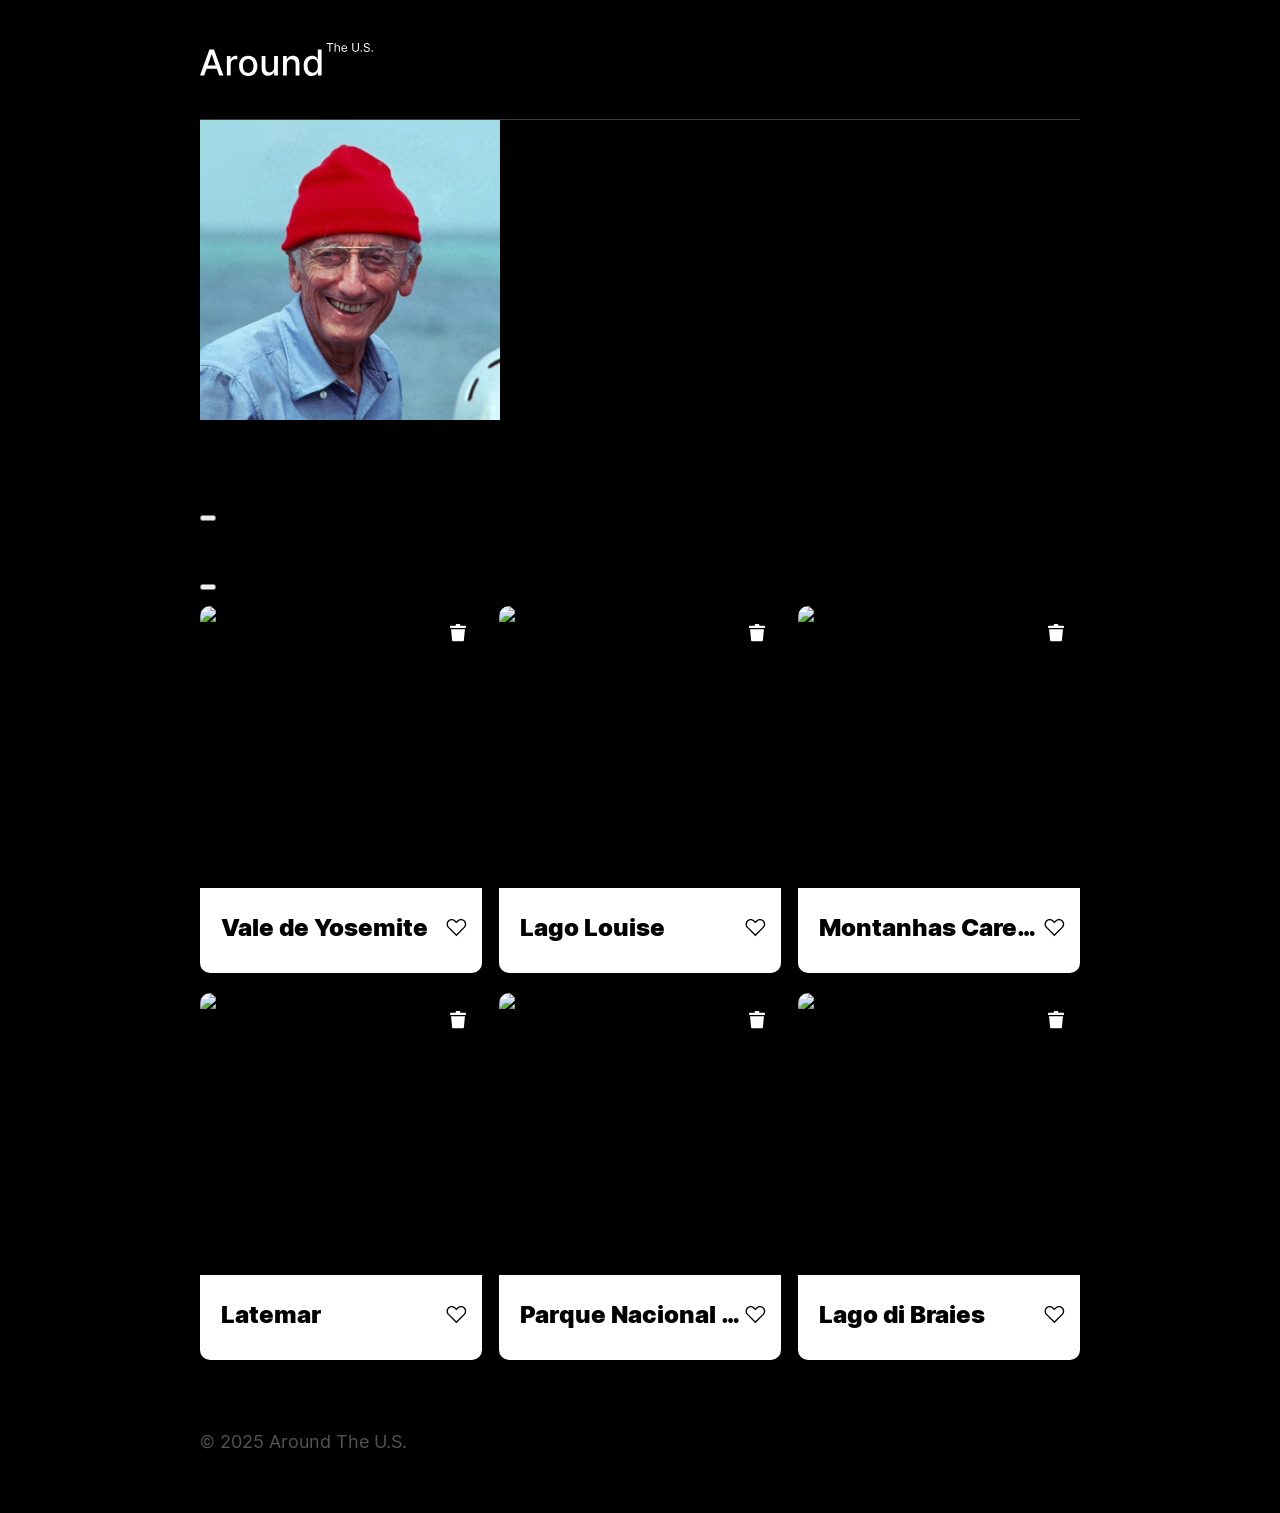
==== index.html @ 59db9837 "Initial commit" ====
<!DOCTYPE html>
<html lang="pt">
  <head>
    <meta charset="UTF-8" />
    <meta content="width=device-width, initial-scale=1.0" name="viewport" />
    <meta content="ie=edge" http-equiv="X-UA-Compatible" />
    <title>Around The U.S.</title>
    <link href="./pages/index.css" rel="stylesheet" />
  </head>
  <body class="page">
    <div class="page__content">
      <header class="header page__section">
        <img
          alt="Logotipo Around The U.S."
          class="logo header__logo"
          src="./images/logo.svg"
        />
      </header>
      <main class="content">
        <section class="profile page__section">
          <img class="profile__image" src="./images/avatar.jpg" alt="Avatar" />
          <div class="profile__info">
            <h1 class="profile__title">Jacques Cousteau</h1>
            <button
              aria-label="Editar perfil"
              class="profile__edit-button"
              type="button"
            ></button>
            <p class="profile__description">Explorador</p>
          </div>
          <button
            aria-label="Adicionar cartão"
            class="profile__add-button"
            type="button"
          ></button>
        </section>
        <section class="cards page__section">
          <ul class="cards__list">
            <li class="card">
              <img
                class="card__image"
                src="https://practicum-content.s3.us-west-1.amazonaws.com/web-code/moved_yosemite.jpg"
                alt="Vale de Yosemite"
              />
              <button
                aria-label="Excluir cartão"
                class="card__delete-button"
                type="button"
              ></button>
              <div class="card__description">
                <h2 class="card__title">Vale de Yosemite</h2>
                <button
                  aria-label="Botão de curtir"
                  class="card__like-button"
                  type="button"
                ></button>
              </div>
            </li>
            <li class="card">
              <img
                class="card__image"
                src="https://practicum-content.s3.us-west-1.amazonaws.com/web-code/moved_lake-louise.jpg"
                alt="Lago Louise"
              />
              <button
                aria-label="Excluir cartão"
                class="card__delete-button"
                type="button"
              ></button>
              <div class="card__description">
                <h2 class="card__title">Lago Louise</h2>
                <button
                  aria-label="Botão de curtir"
                  class="card__like-button"
                  type="button"
                ></button>
              </div>
            </li>
            <li class="card">
              <img
                class="card__image"
                src="https://practicum-content.s3.us-west-1.amazonaws.com/web-code/moved_bald-mountains.jpg"
                alt="Montanhas Carecas"
              />
              <button
                aria-label="Excluir cartão"
                class="card__delete-button"
                type="button"
              ></button>
              <div class="card__description">
                <h2 class="card__title">Montanhas Carecas</h2>
                <button
                  aria-label="Botão de curtir"
                  class="card__like-button"
                  type="button"
                ></button>
              </div>
            </li>
            <li class="card">
              <img
                class="card__image"
                src="https://practicum-content.s3.us-west-1.amazonaws.com/web-code/moved_latemar.jpg"
                alt="Latemar"
              />
              <button
                aria-label="Excluir cartão"
                class="card__delete-button"
                type="button"
              ></button>
              <div class="card__description">
                <h2 class="card__title">Latemar</h2>
                <button
                  aria-label="Botão de curtir"
                  class="card__like-button"
                  type="button"
                ></button>
              </div>
            </li>
            <li class="card">
              <img
                class="card__image"
                src="https://practicum-content.s3.us-west-1.amazonaws.com/web-code/moved_vanoise.jpg"
                alt="Parque Nacional da Vanoise"
              />
              <button
                aria-label="Excluir cartão"
                class="card__delete-button"
                type="button"
              ></button>
              <div class="card__description">
                <h2 class="card__title">Parque Nacional da Vanoise</h2>
                <button
                  aria-label="Botão de curtir"
                  class="card__like-button"
                  type="button"
                ></button>
              </div>
            </li>
            <li class="card">
              <img
                class="card__image"
                src="https://practicum-content.s3.us-west-1.amazonaws.com/web-code/moved_lago.jpg"
                alt="Lago di Braies"
              />
              <button
                aria-label="Excluir cartão"
                class="card__delete-button"
                type="button"
              ></button>
              <div class="card__description">
                <h2 class="card__title">Lago di Braies</h2>
                <button
                  aria-label="Botão de curtir"
                  class="card__like-button"
                  type="button"
                ></button>
              </div>
            </li>
          </ul>
        </section>
      </main>
      <footer class="footer page__section">
        <p class="footer__copyright">© 2025 Around The U.S.</p>
      </footer>
      <div class="popup" id="edit-popup">
        <div class="popup__content">
          <button
            aria-label="Fechar pop-up"
            class="popup__close"
            type="button"
          ></button>
          <h3 class="popup__title">Editar perfil</h3>
          <form class="popup__form" id="edit-profile-form">
            <input
              class="popup__input popup__input_type_name"
              name="name"
              placeholder="Nome"
              type="text"
            />
            <input
              class="popup__input popup__input_type_description"
              name="description"
              placeholder="Sobre mim"
              type="text"
            />
            <button class="button popup__button" type="submit">Salvar</button>
          </form>
        </div>
      </div>
      <div class="popup" id="new-card-popup">
        <div class="popup__content">
          <button
            aria-label="Fechar pop-up"
            class="popup__close"
            type="button"
          ></button>
          <h3 class="popup__title">Novo local</h3>
          <form class="popup__form" id="new-card-form">
            <input
              class="popup__input popup__input_type_card-name"
              name="place-name"
              placeholder="Título"
              required
              type="text"
            />
            <input
              class="popup__input popup__input_type_url"
              name="link"
              placeholder="Link de Imagem"
              required
              type="url"
            />
            <button class="button popup__button" type="submit">Criar</button>
          </form>
        </div>
      </div>
      <div class="popup" id="image-popup">
        <div class="popup__content popup__content_content_image">
          <button
            aria-label="Fechar pop-up"
            class="popup__close"
            type="button"
          ></button>
          <img alt="" class="popup__image" src="#" />
          <p class="popup__caption"></p>
        </div>
      </div>
    </div>
  </body>
</html>
---- pages/index.css ----
@import url("../vendor/normalize.css");
@import url("../vendor/fonts.css");

@import url("../blocks/page.css");
@import url("../blocks/header.css");
@import url("../blocks/content.css");
@import url("../blocks/footer.css");
@import url("../blocks/profile.css");
@import url("../blocks/cards.css");
@import url("../blocks/card.css");
@import url("../blocks/popup.css");
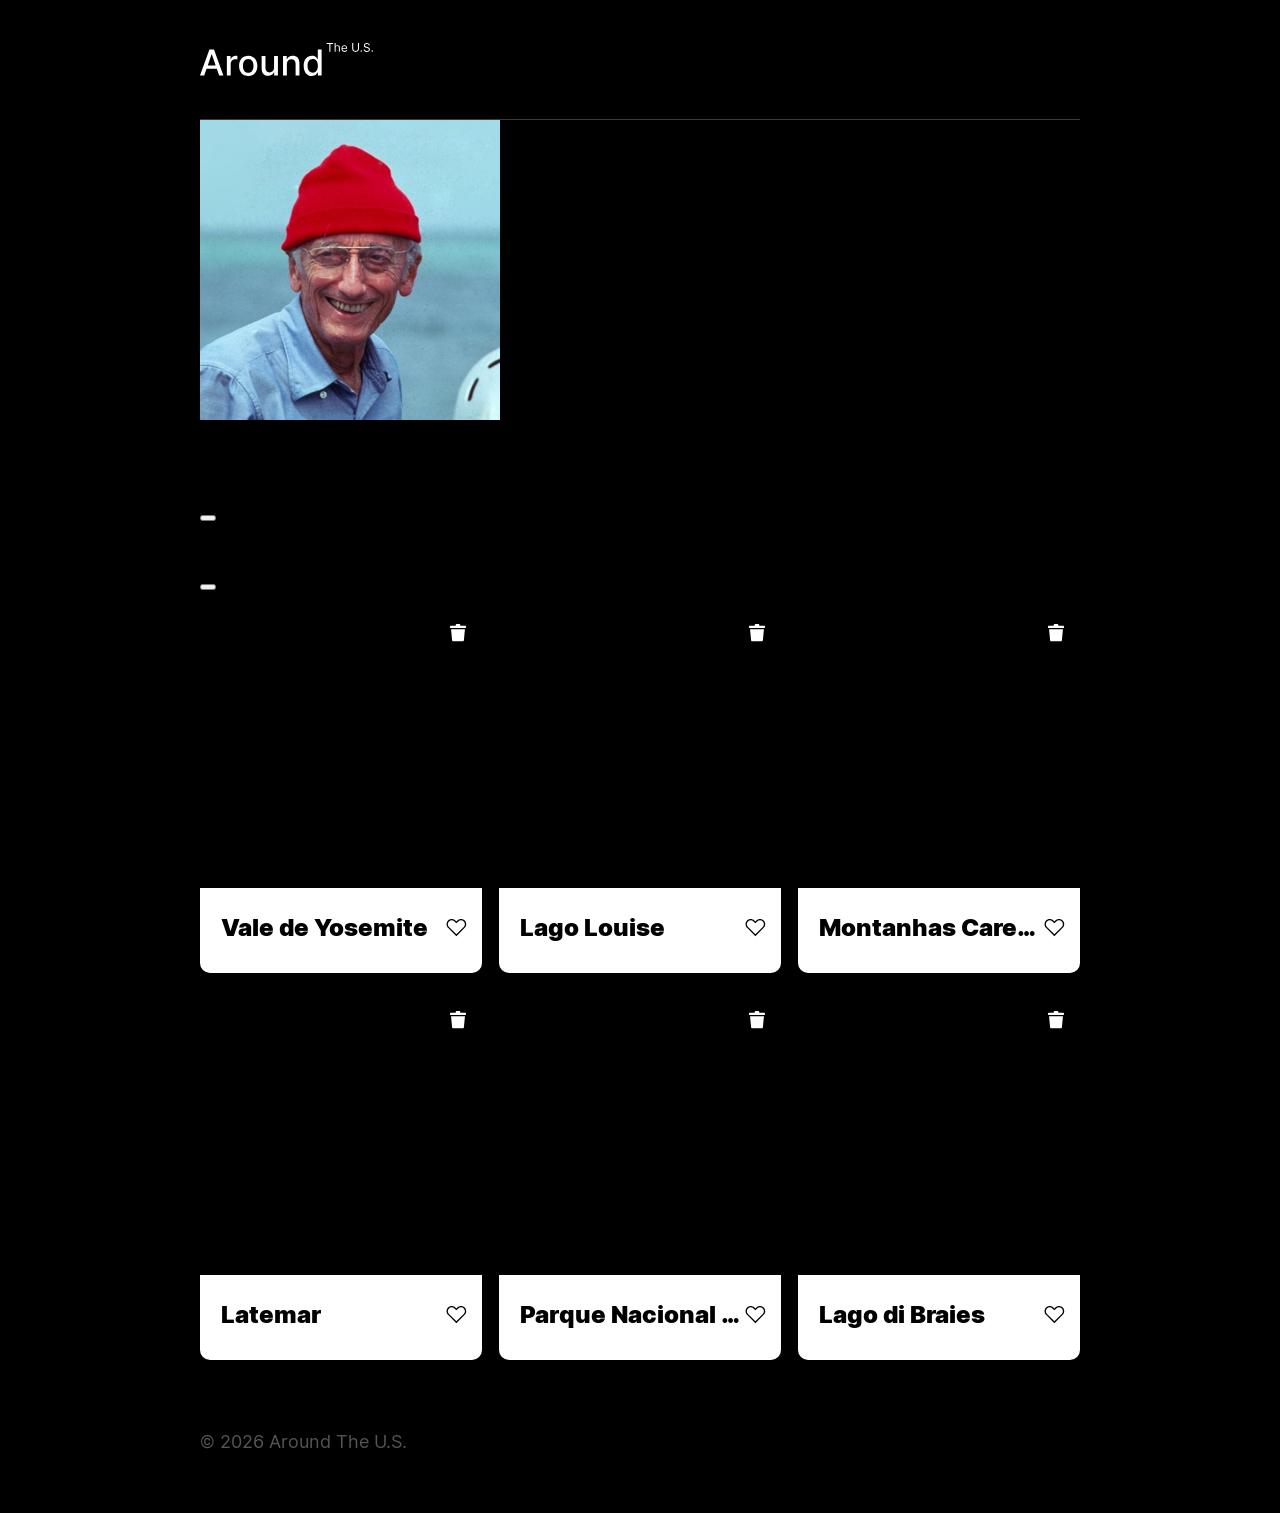
==== commit 85efcf56: "feat: adicionar criação dinâmica de cartões com curtir, remover e visualização de imagem em popup" ====
--- a/index.html
+++ b/index.html
@@ -1,4 +1,4 @@
-<!DOCTYPE html>
+<!doctype html>
 <html lang="pt">
   <head>
     <meta charset="UTF-8" />
@@ -36,131 +36,29 @@
         </section>
         <section class="cards page__section">
           <ul class="cards__list">
-            <li class="card">
-              <img
-                class="card__image"
-                src="https://practicum-content.s3.us-west-1.amazonaws.com/web-code/moved_yosemite.jpg"
-                alt="Vale de Yosemite"
-              />
-              <button
-                aria-label="Excluir cartão"
-                class="card__delete-button"
-                type="button"
-              ></button>
-              <div class="card__description">
-                <h2 class="card__title">Vale de Yosemite</h2>
+            <template id="cardTemplate">
+              <li class="card">
+                <img class="card__image" src="" alt="" />
                 <button
-                  aria-label="Botão de curtir"
-                  class="card__like-button"
+                  aria-label="Excluir cartão"
+                  class="card__delete-button"
                   type="button"
                 ></button>
-              </div>
-            </li>
-            <li class="card">
-              <img
-                class="card__image"
-                src="https://practicum-content.s3.us-west-1.amazonaws.com/web-code/moved_lake-louise.jpg"
-                alt="Lago Louise"
-              />
-              <button
-                aria-label="Excluir cartão"
-                class="card__delete-button"
-                type="button"
-              ></button>
-              <div class="card__description">
-                <h2 class="card__title">Lago Louise</h2>
-                <button
-                  aria-label="Botão de curtir"
-                  class="card__like-button"
-                  type="button"
-                ></button>
-              </div>
-            </li>
-            <li class="card">
-              <img
-                class="card__image"
-                src="https://practicum-content.s3.us-west-1.amazonaws.com/web-code/moved_bald-mountains.jpg"
-                alt="Montanhas Carecas"
-              />
-              <button
-                aria-label="Excluir cartão"
-                class="card__delete-button"
-                type="button"
-              ></button>
-              <div class="card__description">
-                <h2 class="card__title">Montanhas Carecas</h2>
-                <button
-                  aria-label="Botão de curtir"
-                  class="card__like-button"
-                  type="button"
-                ></button>
-              </div>
-            </li>
-            <li class="card">
-              <img
-                class="card__image"
-                src="https://practicum-content.s3.us-west-1.amazonaws.com/web-code/moved_latemar.jpg"
-                alt="Latemar"
-              />
-              <button
-                aria-label="Excluir cartão"
-                class="card__delete-button"
-                type="button"
-              ></button>
-              <div class="card__description">
-                <h2 class="card__title">Latemar</h2>
-                <button
-                  aria-label="Botão de curtir"
-                  class="card__like-button"
-                  type="button"
-                ></button>
-              </div>
-            </li>
-            <li class="card">
-              <img
-                class="card__image"
-                src="https://practicum-content.s3.us-west-1.amazonaws.com/web-code/moved_vanoise.jpg"
-                alt="Parque Nacional da Vanoise"
-              />
-              <button
-                aria-label="Excluir cartão"
-                class="card__delete-button"
-                type="button"
-              ></button>
-              <div class="card__description">
-                <h2 class="card__title">Parque Nacional da Vanoise</h2>
-                <button
-                  aria-label="Botão de curtir"
-                  class="card__like-button"
-                  type="button"
-                ></button>
-              </div>
-            </li>
-            <li class="card">
-              <img
-                class="card__image"
-                src="https://practicum-content.s3.us-west-1.amazonaws.com/web-code/moved_lago.jpg"
-                alt="Lago di Braies"
-              />
-              <button
-                aria-label="Excluir cartão"
-                class="card__delete-button"
-                type="button"
-              ></button>
-              <div class="card__description">
-                <h2 class="card__title">Lago di Braies</h2>
-                <button
-                  aria-label="Botão de curtir"
-                  class="card__like-button"
-                  type="button"
-                ></button>
-              </div>
-            </li>
+                <div class="card__description">
+                  <h2 class="card__title"></h2>
+                  <button
+                    aria-label="Botão de curtir"
+                    class="card__like-button"
+                    type="button"
+                  ></button>
+                </div>
+              </li>
+            </template>
           </ul>
         </section>
       </main>
       <footer class="footer page__section">
-        <p class="footer__copyright">© 2025 Around The U.S.</p>
+        <p class="footer__copyright">© 2026 Around The U.S.</p>
       </footer>
       <div class="popup" id="edit-popup">
         <div class="popup__content">
@@ -226,5 +124,6 @@
         </div>
       </div>
     </div>
+    <script src="./scripts/index.js"></script>
   </body>
 </html>
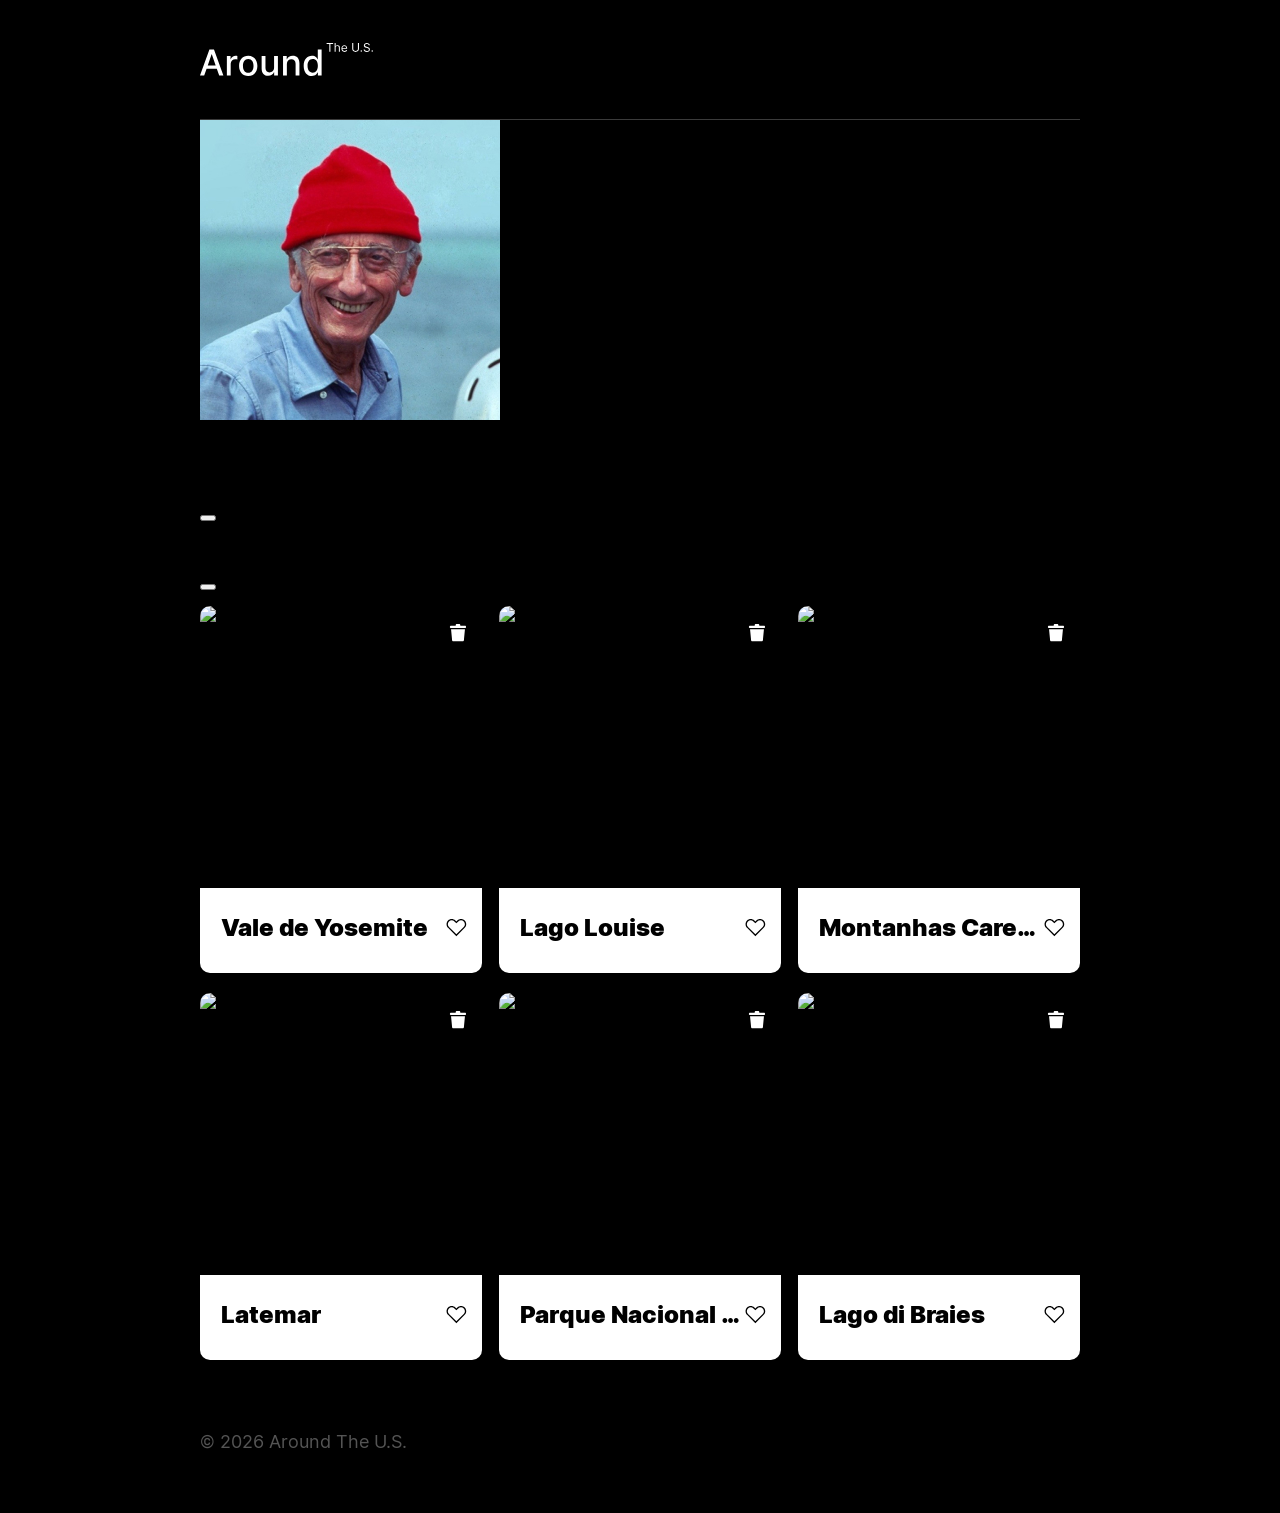
==== commit dc636970: "feat: gerar alt dinamicamente" ====
--- a/index.html
+++ b/index.html
@@ -58,7 +58,7 @@
         </section>
       </main>
       <footer class="footer page__section">
-        <p class="footer__copyright">© 2026 Around The U.S.</p>
+        <p class="footer__copyright">&copy; 2026 Around The U.S.</p>
       </footer>
       <div class="popup" id="edit-popup">
         <div class="popup__content">
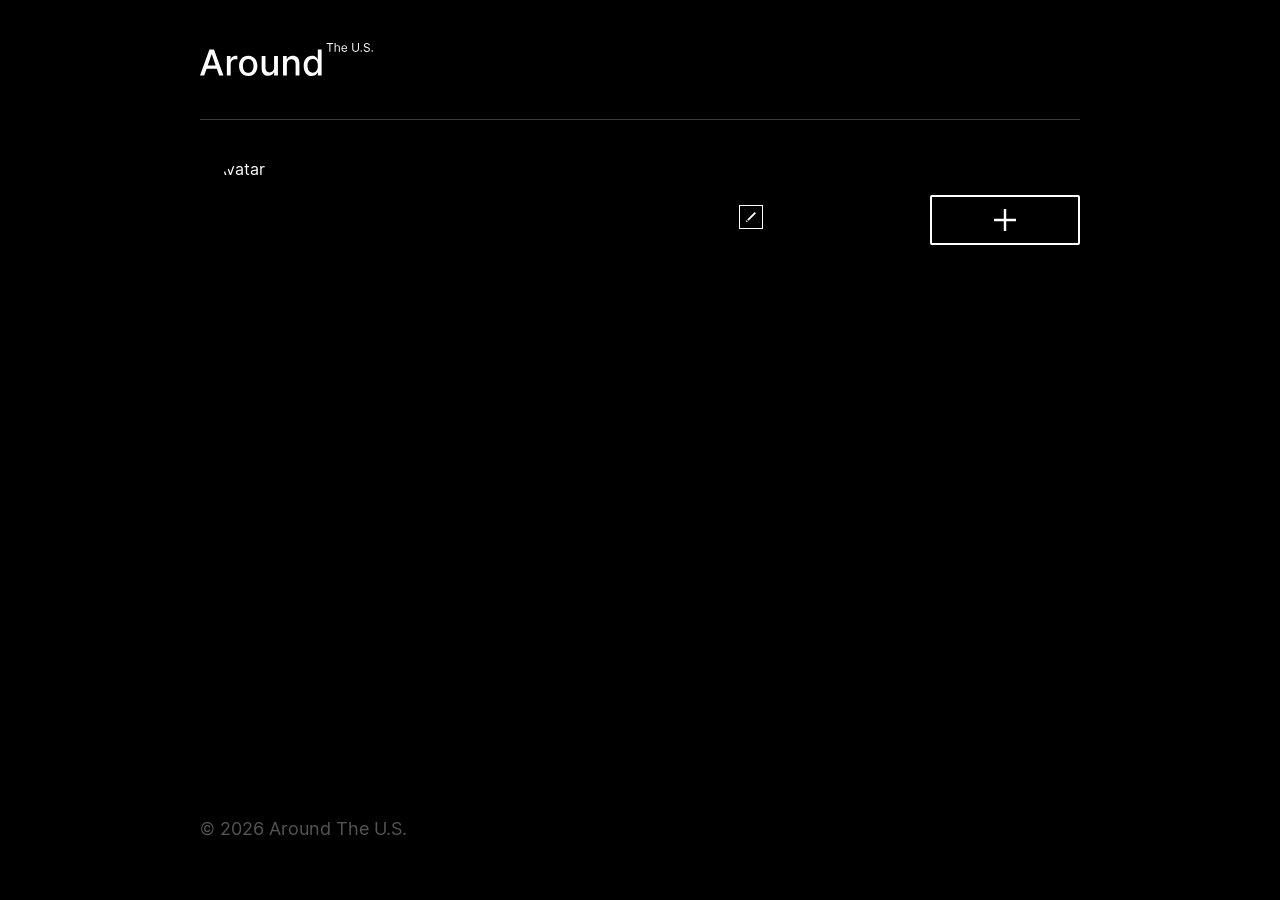
==== commit 5279d712: "feat: implementar CRUD de cartão e atualização de avatar" ====
--- a/index.html
+++ b/index.html
@@ -18,15 +18,20 @@
       </header>
       <main class="content">
         <section class="profile page__section">
-          <img class="profile__image" src="./images/avatar.jpg" alt="Avatar" />
+          <img class="profile__image" src="" alt="Avatar" />
+          <button
+            class="profile__image-edit-button"
+            type="button"
+            aria-label="Editar foto"
+          ></button>
           <div class="profile__info">
-            <h1 class="profile__title">Jacques Cousteau</h1>
+            <h1 class="profile__title"></h1>
             <button
               aria-label="Editar perfil"
               class="profile__edit-button"
               type="button"
             ></button>
-            <p class="profile__description">Explorador</p>
+            <p class="profile__description"></p>
           </div>
           <button
             aria-label="Adicionar cartão"
@@ -71,17 +76,59 @@
           <form class="popup__form" id="edit-profile-form">
             <input
               class="popup__input popup__input_type_name"
+              id="name"
               name="name"
               placeholder="Nome"
+              minlength="2"
+              maxlength="40"
               type="text"
-            />
+              required
+            />
+            <span class="name-input-error popup__input-error"
+              >Este campo é obrigatório.</span
+            >
             <input
               class="popup__input popup__input_type_description"
+              id="description"
               name="description"
               placeholder="Sobre mim"
+              minlength="2"
+              maxlength="200"
               type="text"
-            />
-            <button class="button popup__button" type="submit">Salvar</button>
+              required
+            />
+            <span class="description-input-error popup__input-error"
+              >Este campo é obrigatório.</span
+            >
+            <button class="button popup__button" type="submit" disabled>
+              Salvar
+            </button>
+          </form>
+        </div>
+      </div>
+      <div class="popup" id="edit-photo-popup">
+        <div class="popup__content">
+          <button
+            aria-label="Fechar pop-up"
+            class="popup__close"
+            type="button"
+          ></button>
+          <h3 class="popup__title">Editar a foto do perfil</h3>
+          <form class="popup__form" id="edit-photo-profile-form">
+            <input
+              class="popup__input popup__input_type_url"
+              id="link"
+              name="link"
+              placeholder="Link de Imagem"
+              type="url"
+              required
+            />
+            <span class="link-input-error popup__input-error"
+              >Este campo é obrigatório.</span
+            >
+            <button class="button popup__button" type="submit" disabled>
+              Salvar
+            </button>
           </form>
         </div>
       </div>
@@ -96,19 +143,31 @@
           <form class="popup__form" id="new-card-form">
             <input
               class="popup__input popup__input_type_card-name"
+              id="placeName"
               name="place-name"
               placeholder="Título"
-              required
+              minlength="2"
+              maxlength="30"
               type="text"
-            />
+              required
+            />
+            <span class="placeName-input-error popup__input-error"
+              >Este campo é obrigatório.</span
+            >
             <input
               class="popup__input popup__input_type_url"
+              id="link"
               name="link"
               placeholder="Link de Imagem"
-              required
               type="url"
-            />
-            <button class="button popup__button" type="submit">Criar</button>
+              required
+            />
+            <span class="link-input-error popup__input-error"
+              >Este campo é obrigatório.</span
+            >
+            <button class="button popup__button" type="submit" disabled>
+              Criar
+            </button>
           </form>
         </div>
       </div>
@@ -123,7 +182,20 @@
           <p class="popup__caption"></p>
         </div>
       </div>
+      <div class="popup" id="delete-card-popup">
+        <div class="popup__content">
+          <button
+            aria-label="Fechar pop-up"
+            class="popup__close"
+            type="button"
+          ></button>
+          <h3 class="popup__title">Tem certeza?</h3>
+          <form class="popup__form" id="delete-card-form">
+            <button class="button popup__button" type="submit">Sim</button>
+          </form>
+        </div>
+      </div>
     </div>
-    <script src="./scripts/index.js"></script>
+    <script type="module" src="./components/index.js"></script>
   </body>
 </html>
